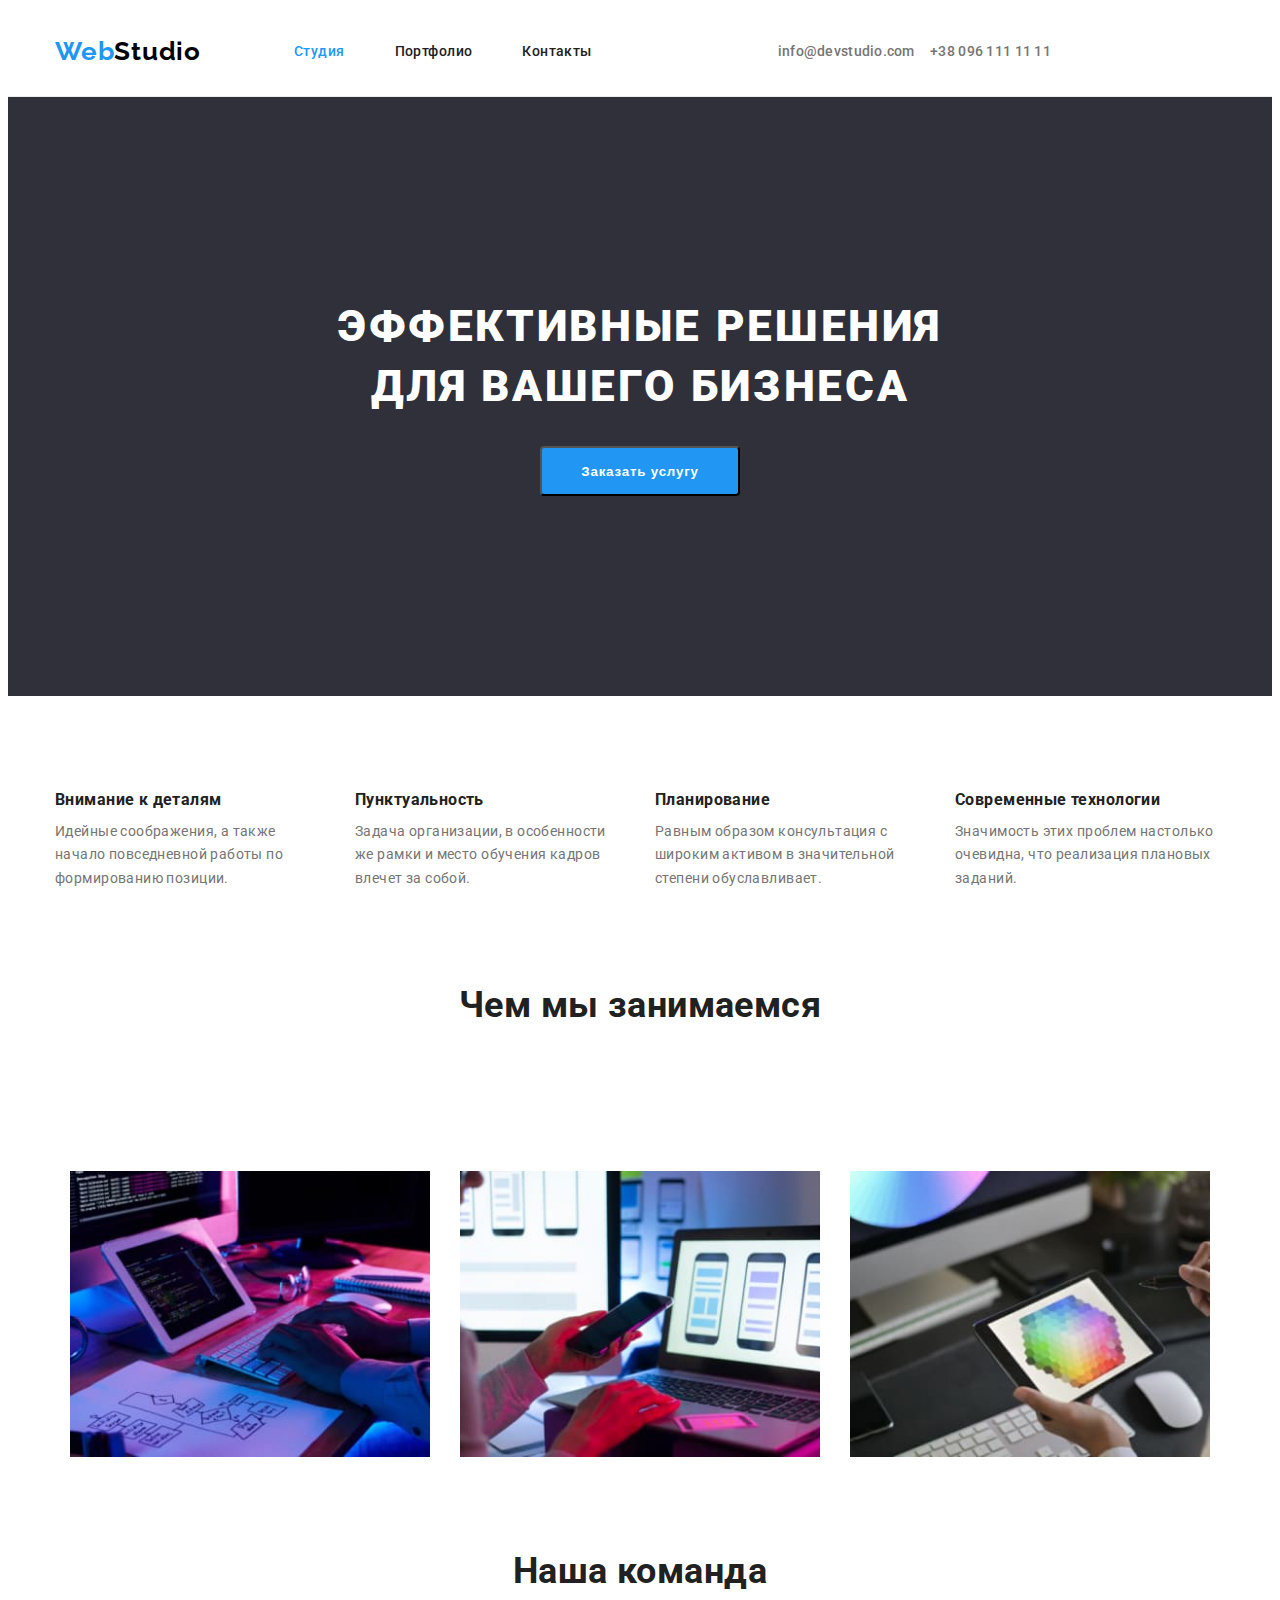
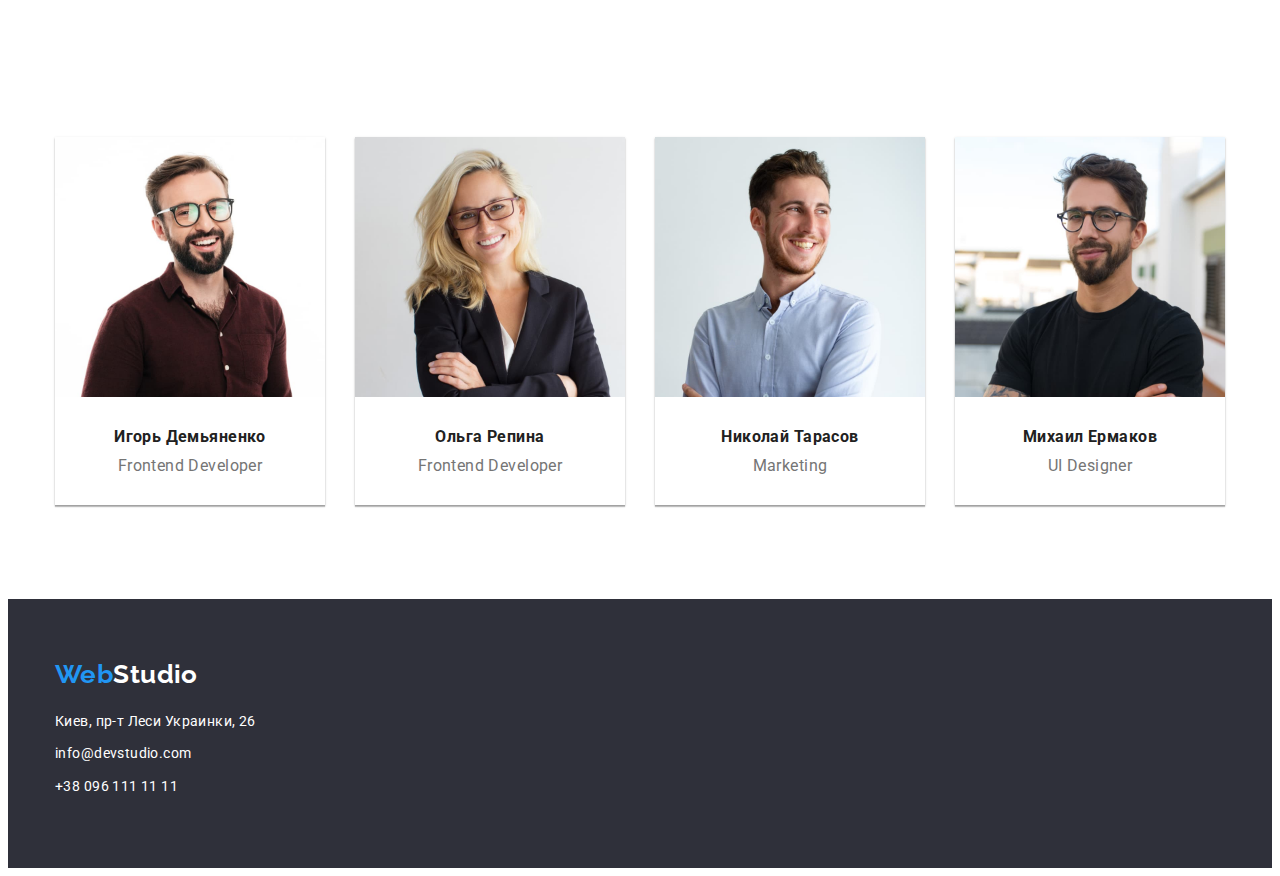
==== index.html @ 286e30ae "головну сторінку оформив" ====
<!DOCTYPE html>
<html lang="ru">
  <head>
    <meta charset="UTF-8" />
    <meta http-equiv="X-UA-Compatible" content="IE=edge" />
    <meta name="viewport" content="width=device-width, initial-scale=1.0" />
    <title>webstudio</title>

    <!--google fonts-->

    <link rel="preconnect" href="https://fonts.googleapis.com" />
    <link rel="preconnect" href="https://fonts.gstatic.com" crossorigin />
    <link
      href="https://fonts.googleapis.com/css2?family=Raleway:wght@700&family=Roboto:wght@400;500;700;900&display=swap"
      rel="stylesheet"
    />

    <!-- normalize -->

    <link
      rel="stylesheet"
      href="https://cdnjs.cloudflare.com/ajax/libs/modern-normalize/1.0.0/modern-normalize.min.css"
      integrity="sha512-ISS7cAi1PEhQ8jnbJpJZMd29NlhNj4AWYyLOSp2CE/CsHxTCu+r+t0D2yoJudVrd0/8fTVPUVDzY5Tvli75u/g=="
      crossorigin="anonymous"
    />

    <!--CSS-->

    <link rel="stylesheet" href="./css/styles.css" />
  </head>
  <body>
    <!-- header -->

    <header class="page-header">
      <nav class="container main-nav">
        <a href="#" class="logo-img" lang="en"
          ><span class="logo-web" lang="en">Web</span>Studio</a
        >

        <ul class="site-nav">
          <li class="site-nav-item">
            <a class="site-nav-link current" href="./index.html">Студия</a>
          </li>
          <li class="site-nav-item">
            <a class="site-nav-link" href="./portfolio.html">Портфолио</a>
          </li>
          <li class="site-nav-item">
            <a class="site-nav-link" href="">Контакты</a>
          </li>
        </ul>

        <ul class="auth-nav">
          <li class="auth-nav-item">
            <a class="auth-nav-link" href="mailto:info@devstudio.com"
              >info@devstudio.com</a
            >
          </li>
          <li class="auth-nav-item">
            <a class="auth-nav-link" href="tel:+380961111111"
              >+38 096 111 11 11</a
            >
          </li>
        </ul>
      </nav>
    </header>

    <main>
      <!--hero-->

      <section class="hero">
        <h1 class="hero-title">ЭФФЕКТИВНЫЕ РЕШЕНИЯ<br />ДЛЯ ВАШЕГО БИЗНЕСА</h1>
        <button type="button" class="hero-btn">Заказать услугу</button>
      </section>

      <!--section1-->

      <section>
        <div class="container">
          <ul class="features">
            <li class="features-item">
              <h3 class="features-title">Внимание к деталям</h3>
              <p class="features-text">
                Идейные соображения, а также начало повседневной работы по
                формированию позиции.
              </p>
            </li>

            <li class="features-item">
              <h3 class="features-title">Пунктуальность</h3>
              <p class="features-text">
                Задача организации, в особенности же рамки и место обучения
                кадров влечет за собой.
              </p>
            </li>

            <li class="features-item">
              <h3 class="features-title">Планирование</h3>
              <p class="features-text">
                Равным образом консультация с широким активом в значительной
                степени обуславливает.
              </p>
            </li>

            <li class="features-item">
              <h3 class="features-title">Современные технологии</h3>
              <p class="features-text">
                Значимость этих проблем настолько очевидна, что реализация
                плановых заданий.
              </p>
            </li>
          </ul>
        </div>
      </section>

      <!--Section2-->

      <section>
        <div class="container">
          <h2 class="work-title">Чем мы занимаемся</h2>
          <ul class="works">
            <li class="works-item">
              <img src="./images/box1.jpg" alt="робочий стор" width="370" />
            </li>
            <li class="works-item">
              <img src="./images/box2.jpg" alt="тест телефона" width="370" />
            </li>
            <li class="works-item">
              <img src="./images/box3.jpg" alt="работа с цветами" width="370" />
            </li>
          </ul>
        </div>
      </section>

      <section>
        <div class="container">
          <h2 class="work-title">Наша команда</h2>
          <ul class="team">
            <article class="card">
              <li class="team-item">
                <img
                  src="./images/photo4.jpg"
                  alt="мужик в очках"
                  width="270"
                />
                <h3 class="team-title">Игорь Демьяненко</h3>
                <p class="team-text" lang="en">Frontend Developer</p>
              </li>
            </article>

            <article class="card">
              <li class="team-item">
                <img
                  src="./images/photo1.jpg"
                  alt="блондинка в очках"
                  width="270"
                />
                <h3 class="team-title">Ольга Репина</h3>
                <p class="team-text" lang="en">Frontend Developer</p>
              </li>
            </article>

            <article class="card">
              <li class="team-item">
                <img
                  src="./images/photo2.jpg"
                  alt="мужик без очков"
                  width="270"
                />
                <h3 class="team-title">Николай Тарасов</h3>
                <p class="team-text" lang="en">Marketing</p>
              </li>
            </article>

            <article class="card">
              <li class="team-item">
                <img
                  src="./images/photo3.jpg"
                  alt="брюнет в очках"
                  width="270"
                />
                <h3 class="team-title">Михаил Ермаков</h3>
                <p class="team-text" lang="en">UI Designer</p>
              </li>
            </article>
          </ul>
        </div>
      </section>
    </main>

    <!--Footer-->

     
    <footer class="footer">
      <div class="container">
      <a href="#" class="logo-studio" lang="en"
        >Web<span class="logo" lang="en">Studio</span></a
      >
      <address>
        <ul class="contacts">
          <li class="contact-item">Киев, пр-т Леси Украинки, 26</li>
          <li class="contact-item">
            <a class="contact-item link" href="mailto:info@devstudio.com"
              >info@devstudio.com</a
            >
          </li>
          <li class="contact-item">
            <a class="contact-item link" href="tel:+380961111111"
              >+38 096 111 11 11</a
            >
          </li>
        </ul>
      </address>
      </div>
    </footer>
    
  </body>
</html>
---- css/styles.css ----
html {
  box-sizing: border-box;
}

*,
*::before,
*::after {
  box-sizing: inherit;
}

h1,
h2,
h3,
h4,
h5,
h6,
ul,
li,
p {
  margin-top: 0;
  margin-bottom: 0;
}

img {
  display: block;
  max-width: 100%;
  height: auto;
}

/* root */

:root {
  --accent-color: #2196f3;
  --primary-text-color: #757575;
  --title-text-color: #212121;
  --logo-color: #000000;
  --main-font: "Roboto", sans-serif;
  --secondary-font: "Raleway", sans-serif;
  --card-shadow: 0px 1px 3px rgba(0, 0, 0, 0.12),
    0px 1px 1px rgba(0, 0, 0, 0.14), 0px 2px 1px rgba(0, 0, 0, 0.2);
}

/* body */

body {
  font-family: var(--main-font);
  color: var(--primary-text-color);
  background-color: #ffffff;
  font-size: 14px;
  line-height: 1.7;
  letter-spacing: 0.03em;
}

/* logo */

.page-header {
  border-bottom: 1px solid #ececec;
}

.logo-img {
  color: var(--logo-color);
  font-family: var(--secondary-font);
  font-weight: 700;
  font-size: 26px;
  line-height: 1.19;
  text-decoration: none;
  letter-spacing: 0.03em;
  cursor: pointer;
  margin-right: 93px;
}

.logo-web {
  color: var(--accent-color);
  font-family: var(--secondary-font);
  font-weight: 700;
  font-size: 26px;
  line-height: 1.19;
  letter-spacing: 0.03em;
  text-decoration: none;
}

/* main-nav */

.main-nav {
  display: flex;
  align-items: center;
}

.container {
  margin-left: auto;
  margin-right: auto;
  padding-left: 15px;
  padding-right: 15px;
  width: 1200px;
}

/* navbar */

.site-nav {
  padding-left: 0;
  display: flex;
  list-style: none;
}

.site-nav-item {
  margin-right: 50px;
}

.site-nav-item:last-child {
  margin-right: 0;
}

.site-nav-link {
  color: var(--title-text-color);
  font-weight: 500;
  line-height: 1.1;
  text-decoration: none;
  margin-top: 32px;
  margin-bottom: 32px;
  display: block;
}

.site-nav-link:hover,
.site-nav-link:focus {
  color: var(--accent-color);
}

.site-nav-link.current {
  color: var(--accent-color);
}

/* contact list */

.auth-nav-link {
  color: var(--primary-text-color);
  font-weight: 500;
  line-height: 1.1;
  letter-spacing: 0.02em;
  text-decoration: none;
}

.auth-nav {
  padding-left: 0;
  margin: auto;
  margin-top: 32px;
  margin-bottom: 32px;
  list-style: none;
}

.auth-nav-item {
  display: inline-block;
  margin-left: 12px;
}

.auth-nav-link:hover,
.auth-nav-link:focus {
  color: var(--accent-color);
}

/* hero */

.hero {
  background-color: #2f303a;
  text-align: center;
  margin-bottom: 94px;
  padding-top: 200px;
  padding-bottom: 200px;
}

.hero-title {
  color: #ffffff;
  font-weight: 900;
  font-size: 44px;
  line-height: 1.36;
  letter-spacing: 0.06em;
  margin-bottom: 30px;
}

/* herob-btn */

.hero-btn {
  color: #ffffff;
  background-color: var(--accent-color);
  font-weight: 700;
  width: 200px;
  height: 50px;
  line-height: 1.88;
  letter-spacing: 0.06em;
  border-radius: 4px;
  cursor: pointer;
}

.hero-btn:hover,
.hero-btn:focus {
  background-color: #188ce8;
}

/* section1 */

.visually-hidden {
  position: absolute;
  clip: rect(0 0 0 0);
  width: 1px;
  height: 1px;
  margin: -1px;
}

.features {
  display: flex;
  margin-left: -15px;
  margin-right: -15px;
  margin-bottom: 94px;
  padding-left: 0;
}

.features > .features-item {
  margin-left: 15px;
  margin-right: 15px;
  flex-basis: calc(100% / 4 - 30px);
}

.features-item {
  list-style: none;
}

.features-title {
  color: var(--title-text-color);
  font-size: 16px;
  line-height: 1.2;
  cursor: pointer;
  margin-bottom: 10px;
}

/* section2 */

.work-title {
  color: var(--title-text-color);
  font-size: 36px;
  font-weight: 700;
  line-height: 1.16;
  text-align: center;
  margin-bottom: 94px;
}

.works {
  display: flex;
  padding-left: 0;
}

.works-item {
  list-style: none;
  margin: 50px 15px 94px 15px;
}

.team {
  display: flex;
  margin-left: -15px;
  margin-right: -15px;
  padding-left: 0;
  margin-bottom: 94px;
}

.team-item {
  list-style: none;
}

.card {
  margin: 50px 15px 0 15px;
  box-shadow: var(--card-shadow);
}

.team-title {
  color: var(--title-text-color);
  font-size: 16px;
  line-height: 1.19;
  margin-top: 30px;
  text-align: center;
}

.team-text {
  color: var(--primary-text-color);
  font-size: 16px;
  line-height: 1.19;
  margin-top: 10px;
  text-align: center;
  padding-bottom: 30px;
}

/* footer */

.footer {
  padding-top: 60px;
  padding-bottom: 60px;
  background-color: #2f303a;
}

.logo {
  font-family: var(--secondary-font);
  color: #ffffff;
  font-weight: 700;
  font-size: 26px;
  line-height: 1.19;
  text-decoration: none;
  cursor: pointer;
  display: inline-block;
  margin-bottom: 20px;
}

.logo-studio {
  font-family: var(--secondary-font);
  color: var(--accent-color);
  font-weight: 700;
  font-size: 26px;
  line-height: 1.19;
  text-decoration: none;
  cursor: pointer;
}

.contacts {
  padding: 0;
}

.contact-item {
  color: #ffffff;
  font-style: normal;
  list-style: none;
  margin-bottom: 9px;
}

.contact-item-link {
  color: rgba(255, 255, 255, 0.6);
  font-style: normal;
  text-decoration: none;
  list-style: none;
  margin-bottom: 9px;
}

.contact-item .link:hover,
.contact-item .link:focus {
  color: var(--accent-color);
}

/* Portfolio */

/* buttons */

.filter-item {
  list-style-type: none;
}

.filter-button {
  color: var(--title-text-color);
  background-color: #f5f4fa;
  font-family: var(--main-font);
  font-weight: 500;
  font-size: 16px;
  line-height: 1.6;
  border-radius: 4px;
  border: none;
}

.filter-button:hover,
.filter-button:focus {
  color: #ffffff;
  background-color: var(--accent-color);
}

/* section */

.gallery-item {
  list-style: none;
}

.gallery-title {
  color: var(--title-text-color);
  font-style: normal;
  font-weight: 700;
  font-size: 18px;
  line-height: 2;
  letter-spacing: 0.06em;
}

.gallery-text {
  color: var(--primary-text-color);
  font-size: 16px;
  line-height: 1.8;
}

a {
  text-decoration: none;
}
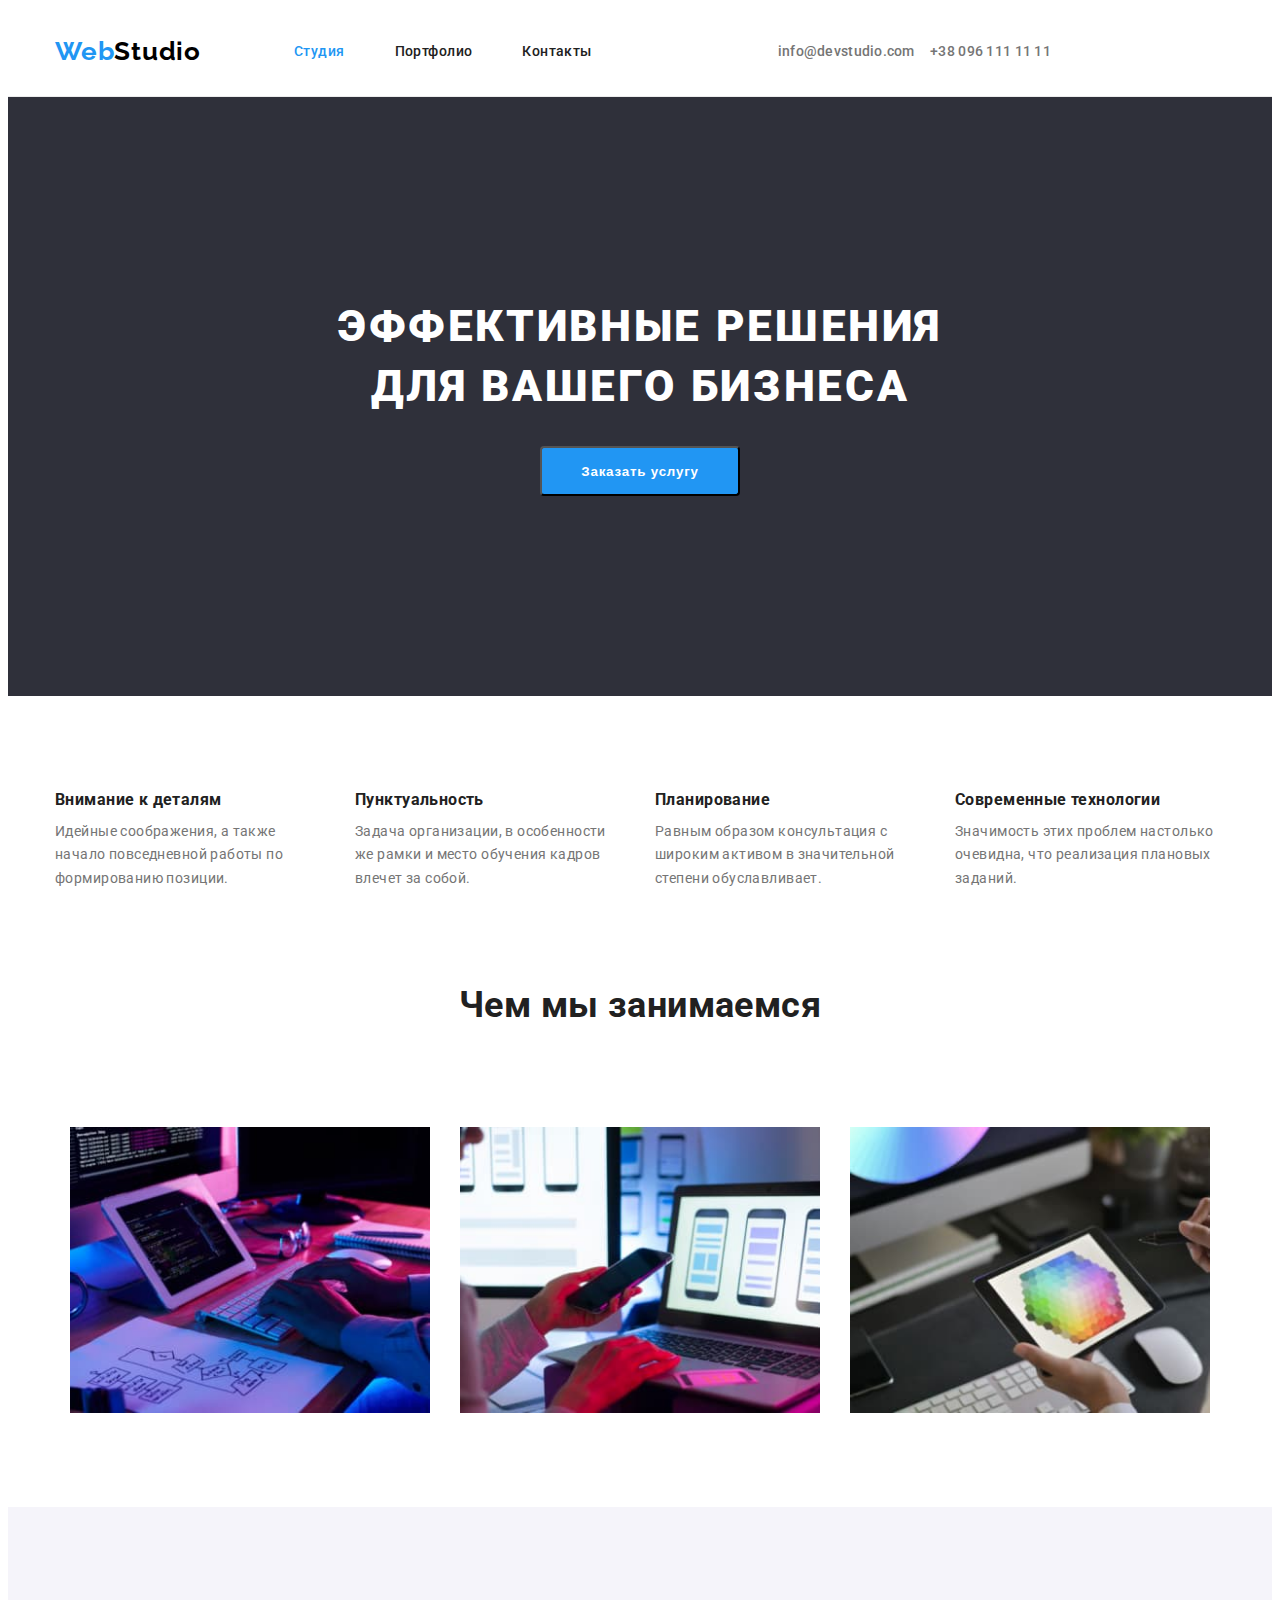
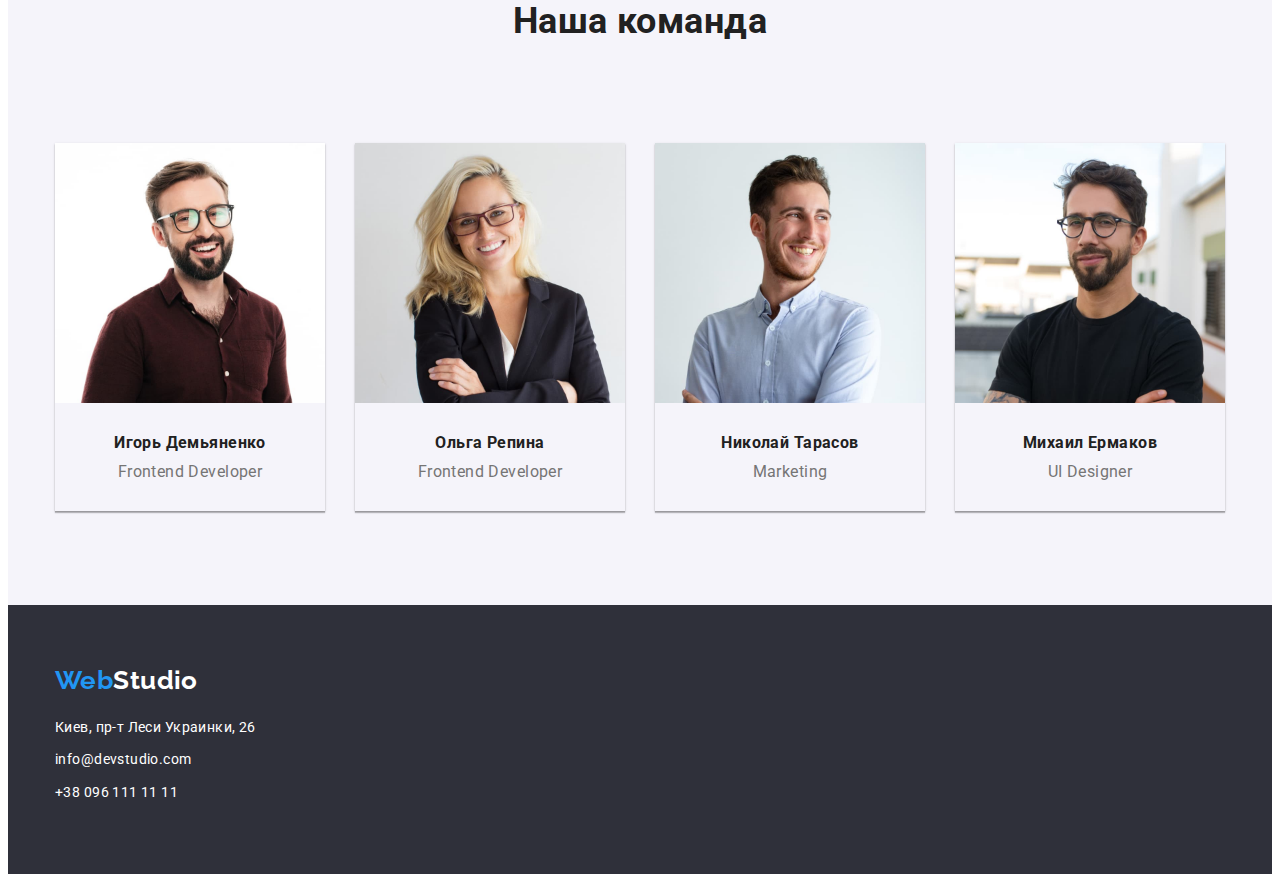
==== commit b3172aef: "вніс поправки" ====
--- a/index.html
+++ b/index.html
@@ -33,9 +33,7 @@
 
     <header class="page-header">
       <nav class="container main-nav">
-        <a href="#" class="logo-img" lang="en"
-          ><span class="logo-web" lang="en">Web</span>Studio</a
-        >
+        <a href="#" class="logo-img" lang="en"><span class="logo-web" lang="en">Web</span>Studio</a>
 
         <ul class="site-nav">
           <li class="site-nav-item">
@@ -51,14 +49,10 @@
 
         <ul class="auth-nav">
           <li class="auth-nav-item">
-            <a class="auth-nav-link" href="mailto:info@devstudio.com"
-              >info@devstudio.com</a
-            >
+            <a class="auth-nav-link" href="mailto:info@devstudio.com">info@devstudio.com</a>
           </li>
           <li class="auth-nav-item">
-            <a class="auth-nav-link" href="tel:+380961111111"
-              >+38 096 111 11 11</a
-            >
+            <a class="auth-nav-link" href="tel:+380961111111">+38 096 111 11 11</a>
           </li>
         </ul>
       </nav>
@@ -80,32 +74,28 @@
             <li class="features-item">
               <h3 class="features-title">Внимание к деталям</h3>
               <p class="features-text">
-                Идейные соображения, а также начало повседневной работы по
-                формированию позиции.
+                Идейные соображения, а также начало повседневной работы по формированию позиции.
               </p>
             </li>
 
             <li class="features-item">
               <h3 class="features-title">Пунктуальность</h3>
               <p class="features-text">
-                Задача организации, в особенности же рамки и место обучения
-                кадров влечет за собой.
+                Задача организации, в особенности же рамки и место обучения кадров влечет за собой.
               </p>
             </li>
 
             <li class="features-item">
               <h3 class="features-title">Планирование</h3>
               <p class="features-text">
-                Равным образом консультация с широким активом в значительной
-                степени обуславливает.
+                Равным образом консультация с широким активом в значительной степени обуславливает.
               </p>
             </li>
 
             <li class="features-item">
               <h3 class="features-title">Современные технологии</h3>
               <p class="features-text">
-                Значимость этих проблем настолько очевидна, что реализация
-                плановых заданий.
+                Значимость этих проблем настолько очевидна, что реализация плановых заданий.
               </p>
             </li>
           </ul>
@@ -131,17 +121,13 @@
         </div>
       </section>
 
-      <section>
+      <section class="section">
         <div class="container">
           <h2 class="work-title">Наша команда</h2>
           <ul class="team">
             <article class="card">
               <li class="team-item">
-                <img
-                  src="./images/photo4.jpg"
-                  alt="мужик в очках"
-                  width="270"
-                />
+                <img src="./images/photo4.jpg" alt="мужик в очках" width="270" />
                 <h3 class="team-title">Игорь Демьяненко</h3>
                 <p class="team-text" lang="en">Frontend Developer</p>
               </li>
@@ -149,11 +135,7 @@
 
             <article class="card">
               <li class="team-item">
-                <img
-                  src="./images/photo1.jpg"
-                  alt="блондинка в очках"
-                  width="270"
-                />
+                <img src="./images/photo1.jpg" alt="блондинка в очках" width="270" />
                 <h3 class="team-title">Ольга Репина</h3>
                 <p class="team-text" lang="en">Frontend Developer</p>
               </li>
@@ -161,11 +143,7 @@
 
             <article class="card">
               <li class="team-item">
-                <img
-                  src="./images/photo2.jpg"
-                  alt="мужик без очков"
-                  width="270"
-                />
+                <img src="./images/photo2.jpg" alt="мужик без очков" width="270" />
                 <h3 class="team-title">Николай Тарасов</h3>
                 <p class="team-text" lang="en">Marketing</p>
               </li>
@@ -173,11 +151,7 @@
 
             <article class="card">
               <li class="team-item">
-                <img
-                  src="./images/photo3.jpg"
-                  alt="брюнет в очках"
-                  width="270"
-                />
+                <img src="./images/photo3.jpg" alt="брюнет в очках" width="270" />
                 <h3 class="team-title">Михаил Ермаков</h3>
                 <p class="team-text" lang="en">UI Designer</p>
               </li>
@@ -189,29 +163,21 @@
 
     <!--Footer-->
 
-     
     <footer class="footer">
       <div class="container">
-      <a href="#" class="logo-studio" lang="en"
-        >Web<span class="logo" lang="en">Studio</span></a
-      >
-      <address>
-        <ul class="contacts">
-          <li class="contact-item">Киев, пр-т Леси Украинки, 26</li>
-          <li class="contact-item">
-            <a class="contact-item link" href="mailto:info@devstudio.com"
-              >info@devstudio.com</a
-            >
-          </li>
-          <li class="contact-item">
-            <a class="contact-item link" href="tel:+380961111111"
-              >+38 096 111 11 11</a
-            >
-          </li>
-        </ul>
-      </address>
+        <a href="#" class="logo-studio" lang="en">Web<span class="logo" lang="en">Studio</span></a>
+        <address>
+          <ul class="contacts">
+            <li class="contact-item">Киев, пр-т Леси Украинки, 26</li>
+            <li class="contact-item">
+              <a class="contact-item link" href="mailto:info@devstudio.com">info@devstudio.com</a>
+            </li>
+            <li class="contact-item">
+              <a class="contact-item link" href="tel:+380961111111">+38 096 111 11 11</a>
+            </li>
+          </ul>
+        </address>
       </div>
     </footer>
-    
   </body>
 </html>
--- a/css/styles.css
+++ b/css/styles.css
@@ -32,12 +32,13 @@
 :root {
   --accent-color: #2196f3;
   --primary-text-color: #757575;
+  --bg-color: #f5f4fa;
   --title-text-color: #212121;
   --logo-color: #000000;
-  --main-font: "Roboto", sans-serif;
-  --secondary-font: "Raleway", sans-serif;
-  --card-shadow: 0px 1px 3px rgba(0, 0, 0, 0.12),
-    0px 1px 1px rgba(0, 0, 0, 0.14), 0px 2px 1px rgba(0, 0, 0, 0.2);
+  --main-font: 'Roboto', sans-serif;
+  --secondary-font: 'Raleway', sans-serif;
+  --card-shadow: 0px 1px 3px rgba(0, 0, 0, 0.12), 0px 1px 1px rgba(0, 0, 0, 0.14),
+    0px 2px 1px rgba(0, 0, 0, 0.2);
 }
 
 /* body */
@@ -46,6 +47,7 @@
   font-family: var(--main-font);
   color: var(--primary-text-color);
   background-color: #ffffff;
+  background-size: 100%;
   font-size: 14px;
   line-height: 1.7;
   letter-spacing: 0.03em;
@@ -92,6 +94,7 @@
   padding-left: 15px;
   padding-right: 15px;
   width: 1200px;
+  background-size: 100%;
 }
 
 /* navbar */
@@ -209,7 +212,6 @@
   display: flex;
   margin-left: -15px;
   margin-right: -15px;
-  margin-bottom: 94px;
   padding-left: 0;
 }
 
@@ -233,13 +235,19 @@
 
 /* section2 */
 
+.section:nth-child(2n) {
+  background-color: var(--bg-color);
+}
+
 .work-title {
   color: var(--title-text-color);
+
   font-size: 36px;
   font-weight: 700;
   line-height: 1.16;
   text-align: center;
-  margin-bottom: 94px;
+  margin-bottom: 50px;
+  padding-top: 94px;
 }
 
 .works {
@@ -257,7 +265,6 @@
   margin-left: -15px;
   margin-right: -15px;
   padding-left: 0;
-  margin-bottom: 94px;
 }
 
 .team-item {
@@ -265,7 +272,7 @@
 }
 
 .card {
-  margin: 50px 15px 0 15px;
+  margin: 50px 15px 94px 15px;
   box-shadow: var(--card-shadow);
 }
 
@@ -342,9 +349,16 @@
 
 /* Portfolio */
 
-/* buttons */
+/* filter */
+
+.filter {
+  text-align: center;
+  padding-left: 0;
+}
 
 .filter-item {
+  display: flex;
+  display: inline-block;
   list-style-type: none;
 }
 
@@ -357,6 +371,7 @@
   line-height: 1.6;
   border-radius: 4px;
   border: none;
+  padding: 6px 22px 6px 22px;
 }
 
 .filter-button:hover,
@@ -365,10 +380,31 @@
   background-color: var(--accent-color);
 }
 
-/* section */
+/* galery */
+
+.card-set {
+}
+
+.gallery {
+  padding: 0;
+  margin: 0;
+  margin-top: -30px;
+  margin-left: -30px;
+  list-style: none;
+  display: flex;
+  flex-wrap: wrap;
+  outline: 2px solid turquoise;
+}
 
 .gallery-item {
   list-style: none;
+  outline: 2px solid turquoise;
+}
+
+.gallery > .gallery-item {
+  flex-basis: calc(100% / 3 -30px);
+  margin-top: 30px;
+  margin-left: 30px;
 }
 
 .gallery-title {
@@ -378,6 +414,7 @@
   font-size: 18px;
   line-height: 2;
   letter-spacing: 0.06em;
+  outline: 2px solid turquoise;
 }
 
 .gallery-text {
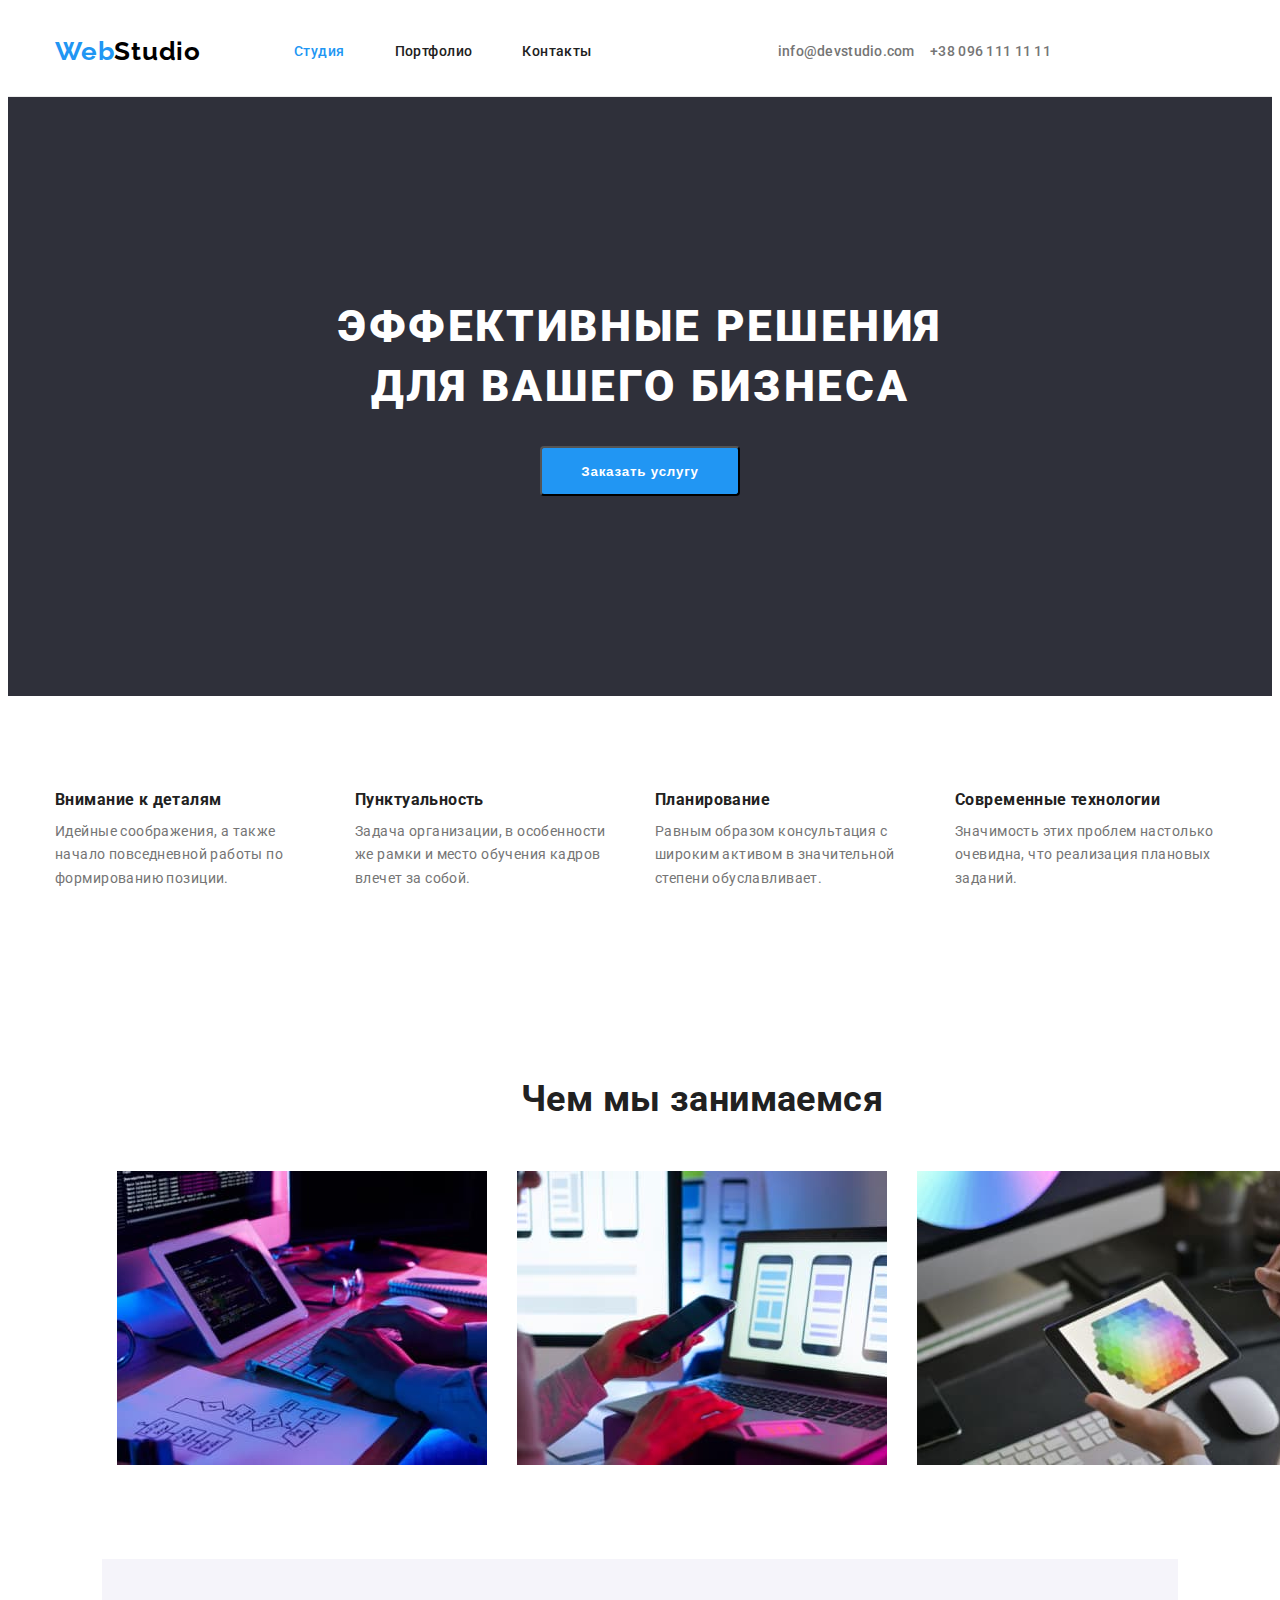
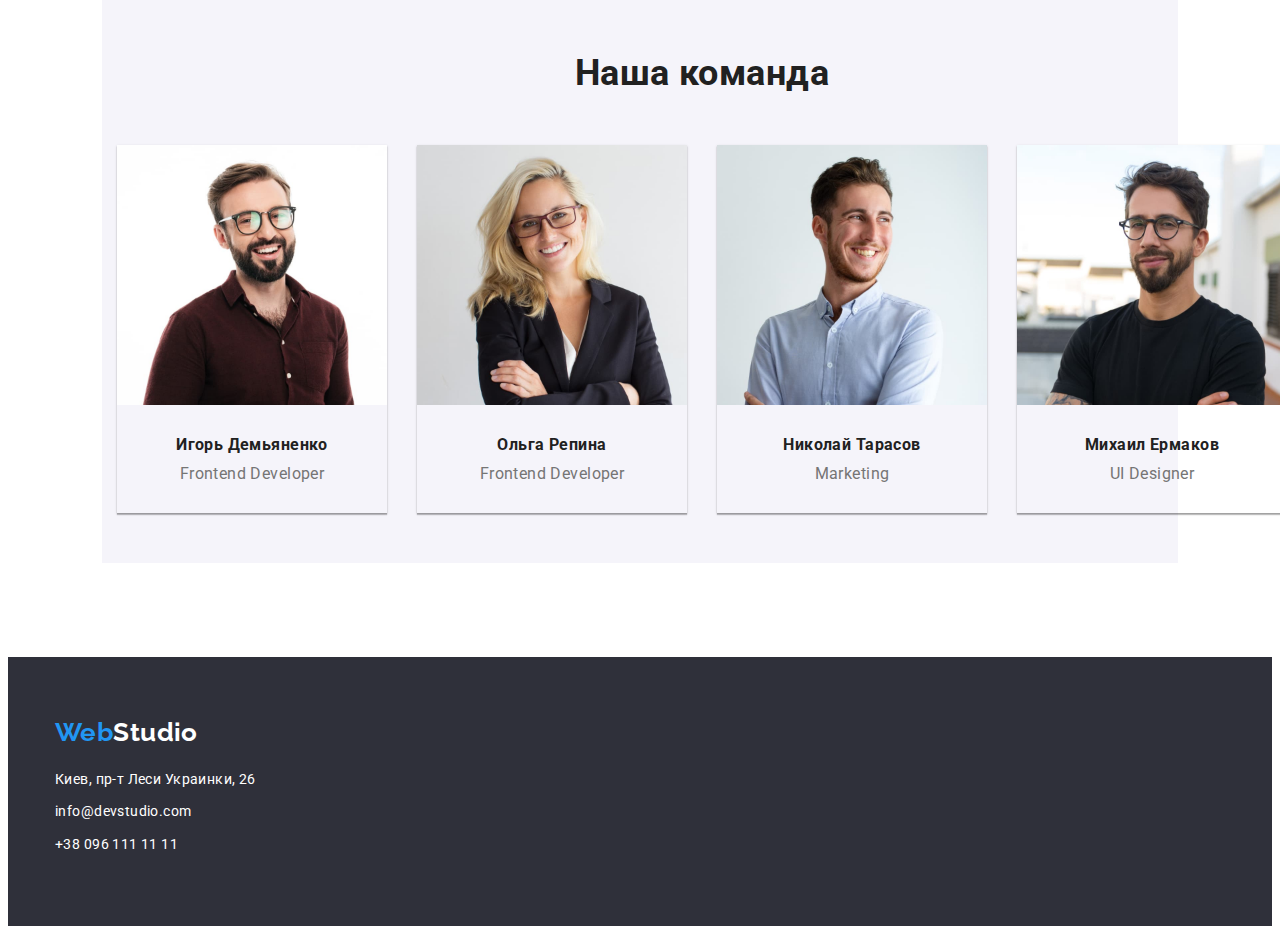
==== commit 3106a4c9: "поправив студія" ====
--- a/index.html
+++ b/index.html
@@ -104,7 +104,7 @@
 
       <!--Section2-->
 
-      <section>
+      <section class="section">
         <div class="container">
           <h2 class="work-title">Чем мы занимаемся</h2>
           <ul class="works">
--- a/css/styles.css
+++ b/css/styles.css
@@ -47,7 +47,6 @@
   font-family: var(--main-font);
   color: var(--primary-text-color);
   background-color: #ffffff;
-  background-size: 100%;
   font-size: 14px;
   line-height: 1.7;
   letter-spacing: 0.03em;
@@ -94,7 +93,6 @@
   padding-left: 15px;
   padding-right: 15px;
   width: 1200px;
-  background-size: 100%;
 }
 
 /* navbar */
@@ -164,6 +162,7 @@
 
 .hero {
   background-color: #2f303a;
+
   text-align: center;
   margin-bottom: 94px;
   padding-top: 200px;
@@ -236,7 +235,12 @@
 /* section2 */
 
 .section:nth-child(2n) {
-  background-color: var(--bg-color);
+  padding-bottom: 50px;
+  background: var(--bg-color);
+}
+
+.section {
+  margin: 94px;
 }
 
 .work-title {
@@ -246,18 +250,18 @@
   font-weight: 700;
   line-height: 1.16;
   text-align: center;
-  margin-bottom: 50px;
   padding-top: 94px;
+  padding-bottom: 50px;
 }
 
 .works {
   display: flex;
   padding-left: 0;
+  justify-content: space-between;
 }
 
 .works-item {
   list-style: none;
-  margin: 50px 15px 94px 15px;
 }
 
 .team {
@@ -272,7 +276,8 @@
 }
 
 .card {
-  margin: 50px 15px 94px 15px;
+  margin-right: 15px;
+  margin-left: 15px;
   box-shadow: var(--card-shadow);
 }
 
@@ -382,9 +387,6 @@
 
 /* galery */
 
-.card-set {
-}
-
 .gallery {
   padding: 0;
   margin: 0;
@@ -393,6 +395,7 @@
   list-style: none;
   display: flex;
   flex-wrap: wrap;
+  justify-content: space-between;
   outline: 2px solid turquoise;
 }
 
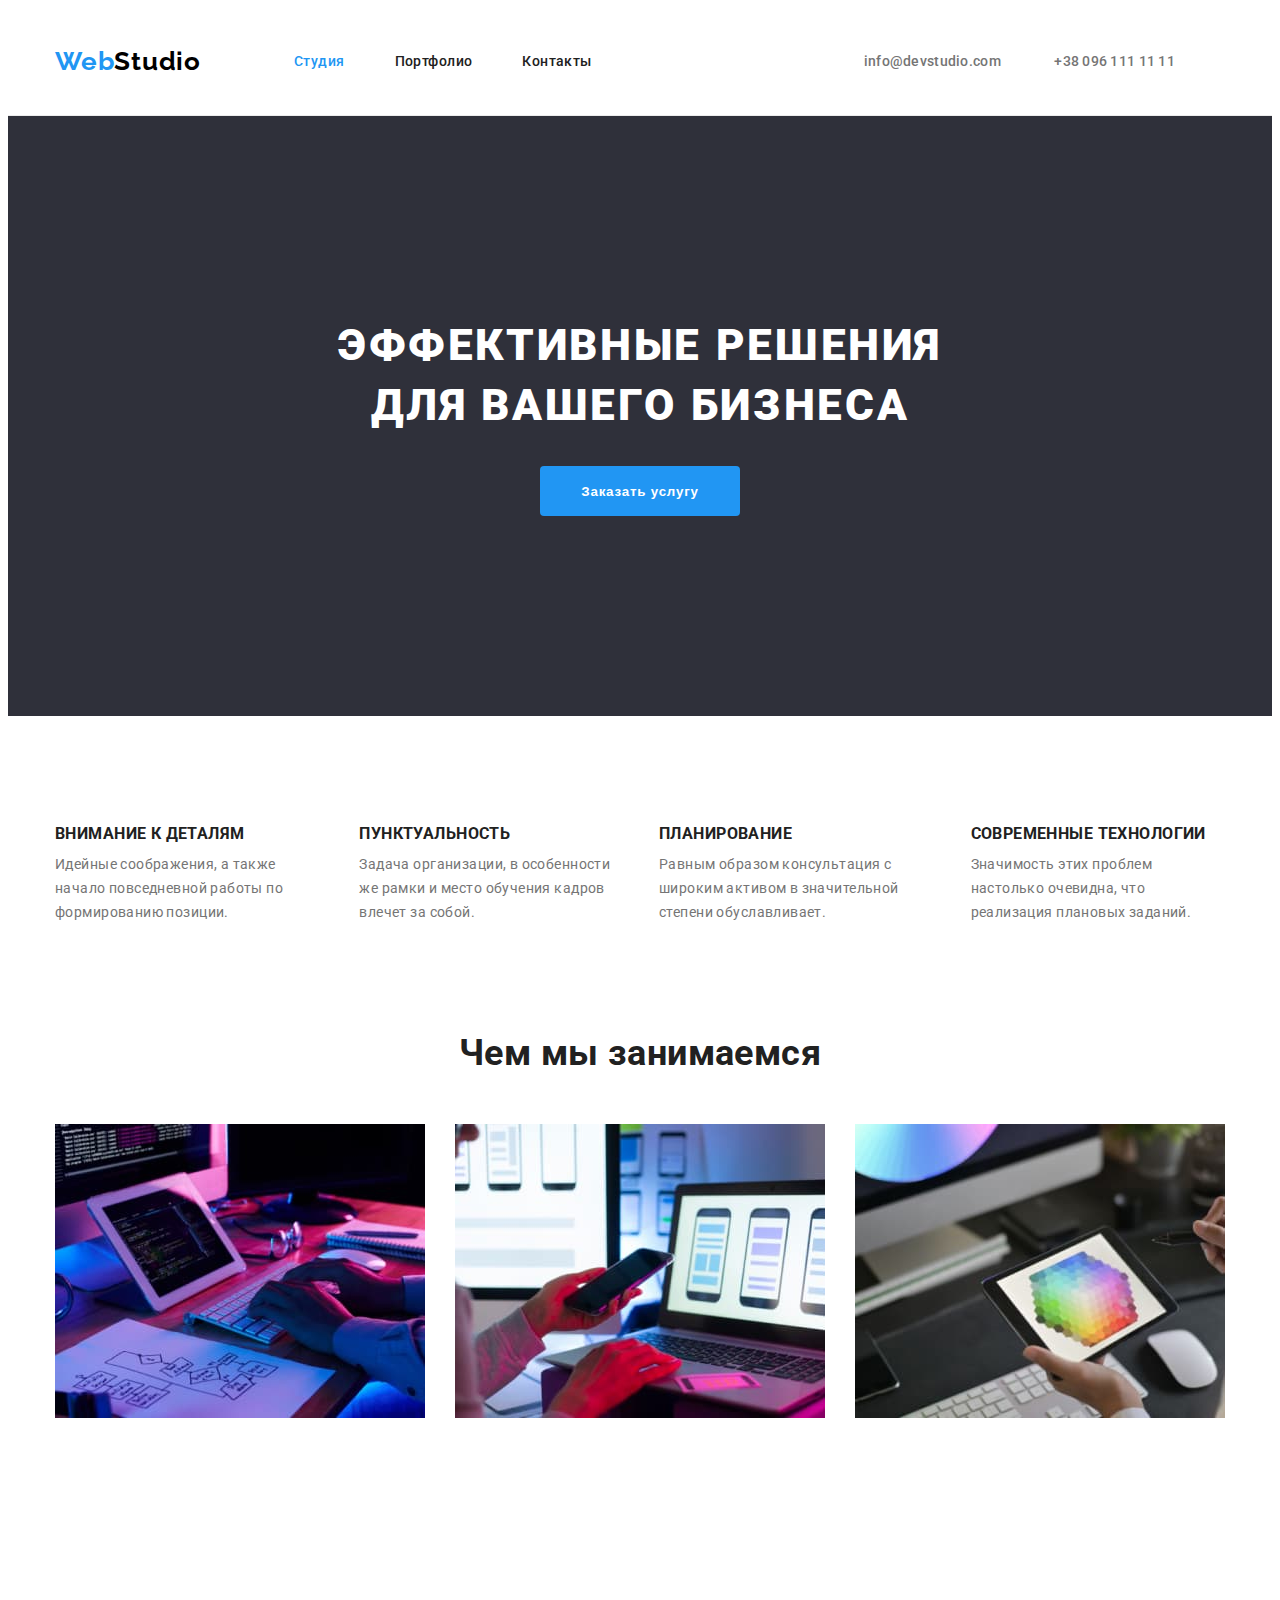
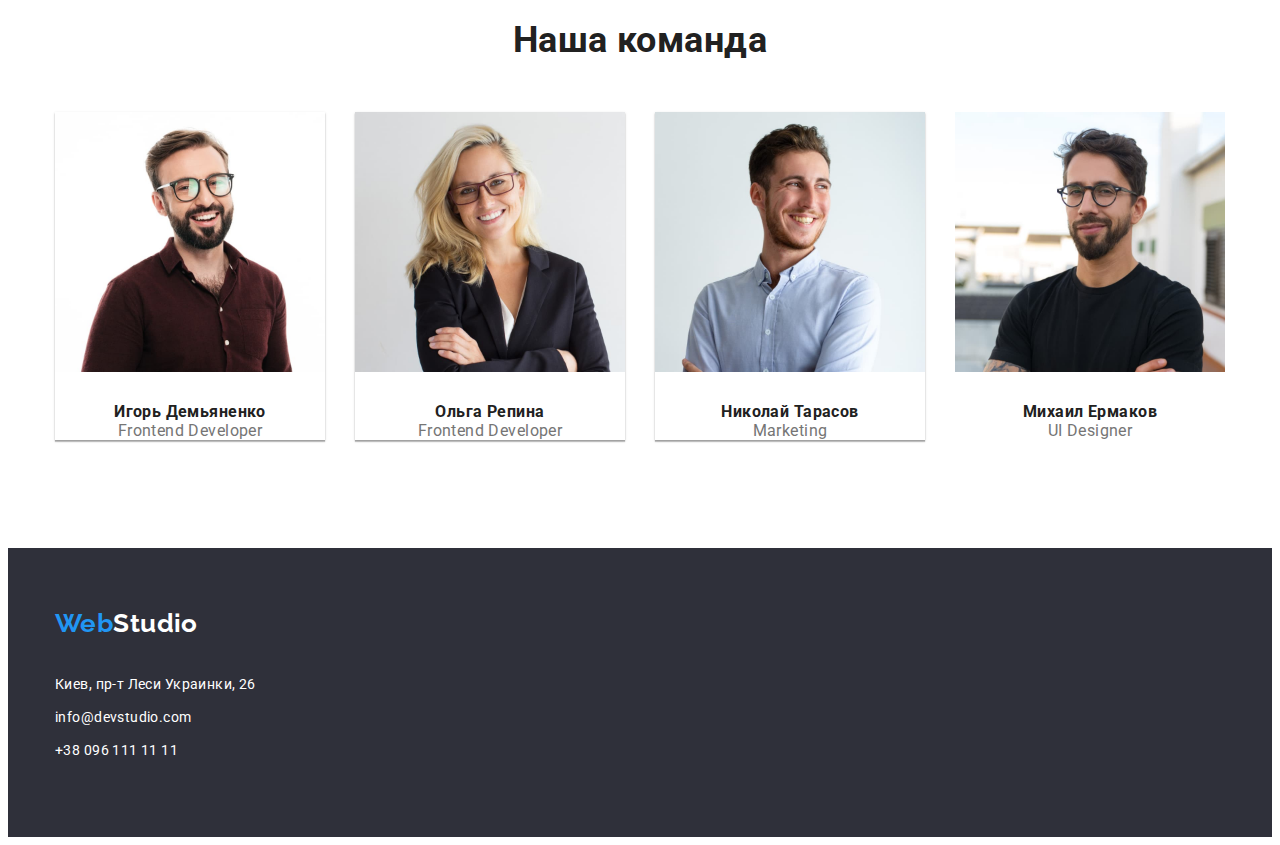
==== commit 2564f825: "виправляю помилки" ====
--- a/index.html
+++ b/index.html
@@ -32,21 +32,24 @@
     <!-- header -->
 
     <header class="page-header">
-      <nav class="container main-nav">
-        <a href="#" class="logo-img" lang="en"><span class="logo-web" lang="en">Web</span>Studio</a>
+      <div class="container header-container">
+        <nav class="main-nav">
+          <a href="#" class="logo-img" lang="en"
+            ><span class="logo-web" lang="en">Web</span>Studio</a
+          >
 
-        <ul class="site-nav">
-          <li class="site-nav-item">
-            <a class="site-nav-link current" href="./index.html">Студия</a>
-          </li>
-          <li class="site-nav-item">
-            <a class="site-nav-link" href="./portfolio.html">Портфолио</a>
-          </li>
-          <li class="site-nav-item">
-            <a class="site-nav-link" href="">Контакты</a>
-          </li>
-        </ul>
-
+          <ul class="site-nav">
+            <li class="site-nav-item">
+              <a class="site-nav-link current" href="./index.html">Студия</a>
+            </li>
+            <li class="site-nav-item">
+              <a class="site-nav-link" href="./portfolio.html">Портфолио</a>
+            </li>
+            <li class="site-nav-item">
+              <a class="site-nav-link" href="">Контакты</a>
+            </li>
+          </ul>
+        </nav>
         <ul class="auth-nav">
           <li class="auth-nav-item">
             <a class="auth-nav-link" href="mailto:info@devstudio.com">info@devstudio.com</a>
@@ -55,20 +58,22 @@
             <a class="auth-nav-link" href="tel:+380961111111">+38 096 111 11 11</a>
           </li>
         </ul>
-      </nav>
+      </div>
     </header>
 
     <main>
       <!--hero-->
 
       <section class="hero">
-        <h1 class="hero-title">ЭФФЕКТИВНЫЕ РЕШЕНИЯ<br />ДЛЯ ВАШЕГО БИЗНЕСА</h1>
-        <button type="button" class="hero-btn">Заказать услугу</button>
+        <div class="container">
+          <h1 class="hero-title">эффективные решения<br />для вашего бизнеса</h1>
+          <button type="button" class="hero-btn">Заказать услугу</button>
+        </div>
       </section>
 
       <!--section1-->
 
-      <section>
+      <section class="section">
         <div class="container">
           <ul class="features">
             <li class="features-item">
@@ -104,7 +109,7 @@
 
       <!--Section2-->
 
-      <section class="section">
+      <section class="section work-section">
         <div class="container">
           <h2 class="work-title">Чем мы занимаемся</h2>
           <ul class="works">
@@ -125,37 +130,29 @@
         <div class="container">
           <h2 class="work-title">Наша команда</h2>
           <ul class="team">
-            <article class="card">
-              <li class="team-item">
-                <img src="./images/photo4.jpg" alt="мужик в очках" width="270" />
-                <h3 class="team-title">Игорь Демьяненко</h3>
-                <p class="team-text" lang="en">Frontend Developer</p>
-              </li>
-            </article>
+            <li class="team-item">
+              <img src="./images/photo4.jpg" alt="мужик в очках" width="270" />
+              <h3 class="team-title">Игорь Демьяненко</h3>
+              <p class="team-text" lang="en">Frontend Developer</p>
+            </li>
 
-            <article class="card">
-              <li class="team-item">
-                <img src="./images/photo1.jpg" alt="блондинка в очках" width="270" />
-                <h3 class="team-title">Ольга Репина</h3>
-                <p class="team-text" lang="en">Frontend Developer</p>
-              </li>
-            </article>
+            <li class="team-item">
+              <img src="./images/photo1.jpg" alt="блондинка в очках" width="270" />
+              <h3 class="team-title">Ольга Репина</h3>
+              <p class="team-text" lang="en">Frontend Developer</p>
+            </li>
 
-            <article class="card">
-              <li class="team-item">
-                <img src="./images/photo2.jpg" alt="мужик без очков" width="270" />
-                <h3 class="team-title">Николай Тарасов</h3>
-                <p class="team-text" lang="en">Marketing</p>
-              </li>
-            </article>
+            <li class="team-item">
+              <img src="./images/photo2.jpg" alt="мужик без очков" width="270" />
+              <h3 class="team-title">Николай Тарасов</h3>
+              <p class="team-text" lang="en">Marketing</p>
+            </li>
 
-            <article class="card">
-              <li class="team-item">
-                <img src="./images/photo3.jpg" alt="брюнет в очках" width="270" />
-                <h3 class="team-title">Михаил Ермаков</h3>
-                <p class="team-text" lang="en">UI Designer</p>
-              </li>
-            </article>
+            <li class="team-item">
+              <img src="./images/photo3.jpg" alt="брюнет в очках" width="270" />
+              <h3 class="team-title">Михаил Ермаков</h3>
+              <p class="team-text" lang="en">UI Designer</p>
+            </li>
           </ul>
         </div>
       </section>
--- a/css/styles.css
+++ b/css/styles.css
@@ -14,11 +14,14 @@
 h4,
 h5,
 h6,
-ul,
-li,
 p {
-  margin-top: 0;
+  margin: 0;
   margin-bottom: 0;
+}
+
+ul {
+  padding: 0;
+  list-style: none;
 }
 
 img {
@@ -87,6 +90,11 @@
   align-items: center;
 }
 
+.header-container {
+  align-items: center;
+  display: flex;
+}
+
 .container {
   margin-left: auto;
   margin-right: auto;
@@ -116,8 +124,8 @@
   font-weight: 500;
   line-height: 1.1;
   text-decoration: none;
-  margin-top: 32px;
-  margin-bottom: 32px;
+  padding-top: 32px;
+  padding-bottom: 32px;
   display: block;
 }
 
@@ -141,16 +149,16 @@
 }
 
 .auth-nav {
-  padding-left: 0;
-  margin: auto;
-  margin-top: 32px;
-  margin-bottom: 32px;
+  margin-left: auto;
   list-style: none;
 }
 
 .auth-nav-item {
   display: inline-block;
-  margin-left: 12px;
+}
+
+.auth-nav-link:nth-last-child(1) {
+  margin-right: 50px;
 }
 
 .auth-nav-link:hover,
@@ -162,9 +170,7 @@
 
 .hero {
   background-color: #2f303a;
-
   text-align: center;
-  margin-bottom: 94px;
   padding-top: 200px;
   padding-bottom: 200px;
 }
@@ -176,6 +182,7 @@
   line-height: 1.36;
   letter-spacing: 0.06em;
   margin-bottom: 30px;
+  text-transform: uppercase;
 }
 
 /* herob-btn */
@@ -189,6 +196,7 @@
   line-height: 1.88;
   letter-spacing: 0.06em;
   border-radius: 4px;
+  border: transparent;
   cursor: pointer;
 }
 
@@ -209,15 +217,10 @@
 
 .features {
   display: flex;
-  margin-left: -15px;
-  margin-right: -15px;
-  padding-left: 0;
-}
-
-.features > .features-item {
-  margin-left: 15px;
-  margin-right: 15px;
-  flex-basis: calc(100% / 4 - 30px);
+}
+
+.features-item:not(:last-child) {
+  margin-right: 30px;
 }
 
 .features-item {
@@ -230,33 +233,31 @@
   line-height: 1.2;
   cursor: pointer;
   margin-bottom: 10px;
+  text-transform: uppercase;
 }
 
 /* section2 */
 
-.section:nth-child(2n) {
-  padding-bottom: 50px;
-  background: var(--bg-color);
-}
-
 .section {
-  margin: 94px;
+  padding-top: 94px;
+  padding-bottom: 94px;
+}
+
+.work-section {
+  padding-top: 0;
 }
 
 .work-title {
   color: var(--title-text-color);
-
   font-size: 36px;
   font-weight: 700;
   line-height: 1.16;
   text-align: center;
-  padding-top: 94px;
-  padding-bottom: 50px;
+  margin-bottom: 50px;
 }
 
 .works {
   display: flex;
-  padding-left: 0;
   justify-content: space-between;
 }
 
@@ -266,19 +267,12 @@
 
 .team {
   display: flex;
-  margin-left: -15px;
-  margin-right: -15px;
-  padding-left: 0;
-}
-
-.team-item {
-  list-style: none;
-}
-
-.card {
-  margin-right: 15px;
-  margin-left: 15px;
+}
+
+.team-item:not(:last-child) {
+  margin-right: 30px;
   box-shadow: var(--card-shadow);
+  list-style: none;
 }
 
 .team-title {
@@ -293,9 +287,7 @@
   color: var(--primary-text-color);
   font-size: 16px;
   line-height: 1.19;
-  margin-top: 10px;
   text-align: center;
-  padding-bottom: 30px;
 }
 
 /* footer */
@@ -359,10 +351,10 @@
 .filter {
   text-align: center;
   padding-left: 0;
+  margin-bottom: 50px;
 }
 
 .filter-item {
-  display: flex;
   display: inline-block;
   list-style-type: none;
 }
@@ -376,19 +368,24 @@
   line-height: 1.6;
   border-radius: 4px;
   border: none;
-  padding: 6px 22px 6px 22px;
+  margin: 0 4px;
+  padding: 6px 22px;
 }
 
 .filter-button:hover,
 .filter-button:focus {
   color: #ffffff;
   background-color: var(--accent-color);
+  box-shadow: 0px 3px 1px rgba(0, 0, 0, 0.1), 0px 1px 2px rgba(0, 0, 0, 0.08),
+    0px 2px 2px rgba(0, 0, 0, 0.12);
+  border-radius: 4px;
 }
 
 /* galery */
 
 .gallery {
   padding: 0;
+  padding-bottom: 94px;
   margin: 0;
   margin-top: -30px;
   margin-left: -30px;
@@ -396,18 +393,21 @@
   display: flex;
   flex-wrap: wrap;
   justify-content: space-between;
-  outline: 2px solid turquoise;
 }
 
 .gallery-item {
   list-style: none;
-  outline: 2px solid turquoise;
 }
 
 .gallery > .gallery-item {
-  flex-basis: calc(100% / 3 -30px);
   margin-top: 30px;
   margin-left: 30px;
+}
+
+.card-content {
+  background: #ffffff;
+  border: 1px solid #eeeeee;
+  padding: 20px 24px 20px 24px;
 }
 
 .gallery-title {
@@ -417,12 +417,12 @@
   font-size: 18px;
   line-height: 2;
   letter-spacing: 0.06em;
-  outline: 2px solid turquoise;
 }
 
 .gallery-text {
   color: var(--primary-text-color);
   font-size: 16px;
+  margin-top: 4px;
   line-height: 1.8;
 }
 
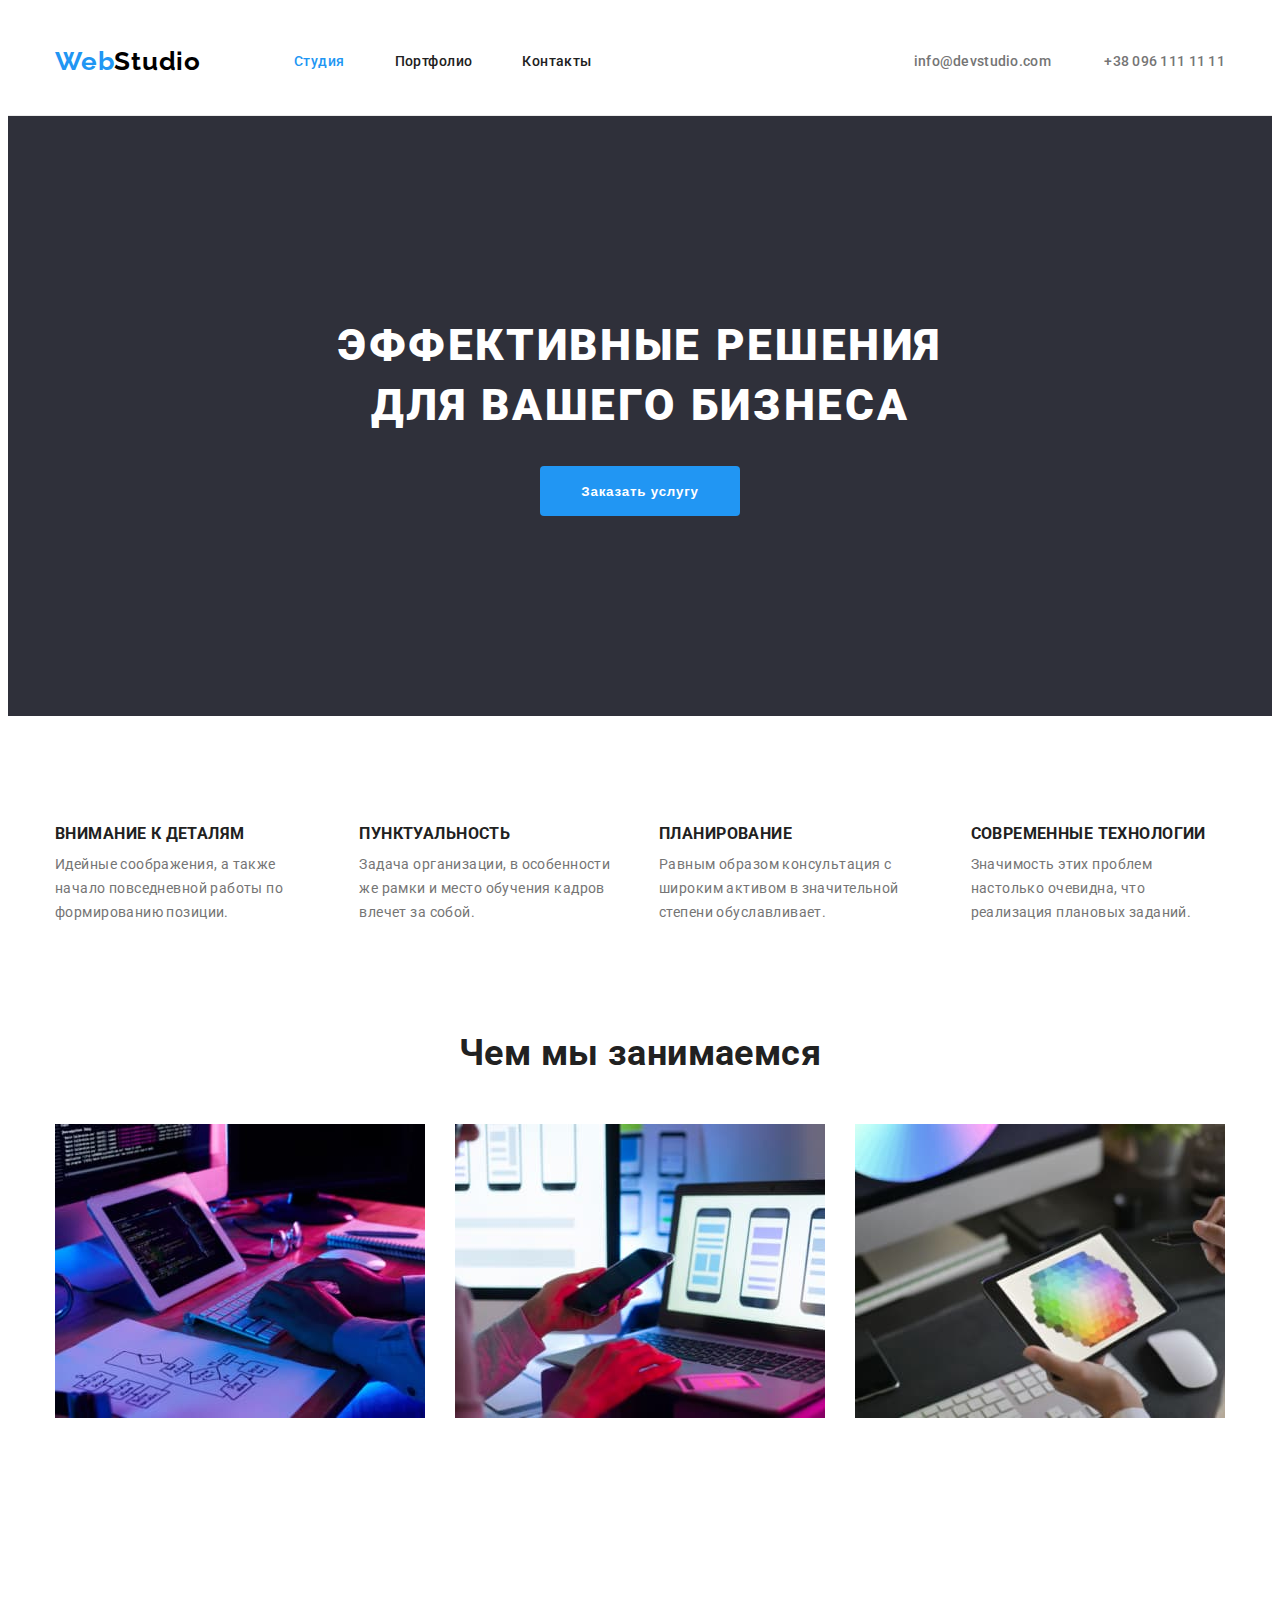
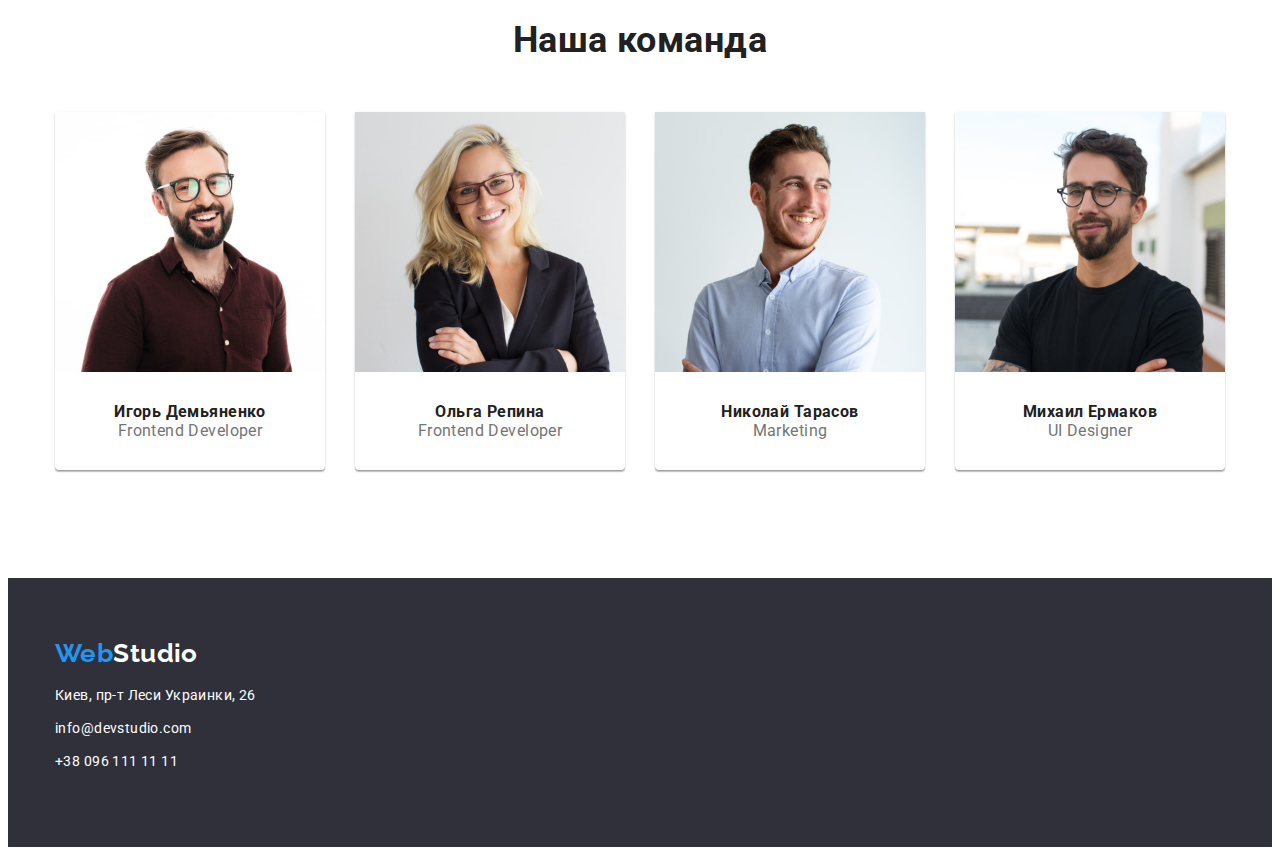
==== commit ec72573a: "почистив" ====
--- a/index.html
+++ b/index.html
@@ -60,7 +60,6 @@
         </ul>
       </div>
     </header>
-
     <main>
       <!--hero-->
 
@@ -114,7 +113,7 @@
           <h2 class="work-title">Чем мы занимаемся</h2>
           <ul class="works">
             <li class="works-item">
-              <img src="./images/box1.jpg" alt="робочий стор" width="370" />
+              <img src="./images/box1.jpg" alt="робочий стол" width="370" />
             </li>
             <li class="works-item">
               <img src="./images/box2.jpg" alt="тест телефона" width="370" />
@@ -132,26 +131,34 @@
           <ul class="team">
             <li class="team-item">
               <img src="./images/photo4.jpg" alt="мужик в очках" width="270" />
-              <h3 class="team-title">Игорь Демьяненко</h3>
-              <p class="team-text" lang="en">Frontend Developer</p>
+              <div class="team-box">
+                <h3 class="team-title">Игорь Демьяненко</h3>
+                <p class="team-text" lang="en">Frontend Developer</p>
+              </div>
             </li>
 
             <li class="team-item">
               <img src="./images/photo1.jpg" alt="блондинка в очках" width="270" />
-              <h3 class="team-title">Ольга Репина</h3>
-              <p class="team-text" lang="en">Frontend Developer</p>
+              <div class="team-box">
+                <h3 class="team-title">Ольга Репина</h3>
+                <p class="team-text" lang="en">Frontend Developer</p>
+              </div>
             </li>
 
             <li class="team-item">
               <img src="./images/photo2.jpg" alt="мужик без очков" width="270" />
-              <h3 class="team-title">Николай Тарасов</h3>
-              <p class="team-text" lang="en">Marketing</p>
+              <div class="team-box">
+                <h3 class="team-title">Николай Тарасов</h3>
+                <p class="team-text" lang="en">Marketing</p>
+              </div>
             </li>
 
             <li class="team-item">
               <img src="./images/photo3.jpg" alt="брюнет в очках" width="270" />
-              <h3 class="team-title">Михаил Ермаков</h3>
-              <p class="team-text" lang="en">UI Designer</p>
+              <div class="team-box">
+                <h3 class="team-title">Михаил Ермаков</h3>
+                <p class="team-text" lang="en">UI Designer</p>
+              </div>
             </li>
           </ul>
         </div>
--- a/css/styles.css
+++ b/css/styles.css
@@ -16,7 +16,6 @@
 h6,
 p {
   margin: 0;
-  margin-bottom: 0;
 }
 
 ul {
@@ -157,7 +156,7 @@
   display: inline-block;
 }
 
-.auth-nav-link:nth-last-child(1) {
+.auth-nav-item:not(:last-child) {
   margin-right: 50px;
 }
 
@@ -247,6 +246,11 @@
   padding-top: 0;
 }
 
+.team-box {
+  padding-top: 30px;
+  padding-bottom: 30px;
+}
+
 .work-title {
   color: var(--title-text-color);
   font-size: 36px;
@@ -269,17 +273,19 @@
   display: flex;
 }
 
+.team-item {
+  box-shadow: var(--card-shadow);
+  border-radius: 0px 0px 4px 4px;
+}
+
 .team-item:not(:last-child) {
   margin-right: 30px;
-  box-shadow: var(--card-shadow);
-  list-style: none;
 }
 
 .team-title {
   color: var(--title-text-color);
   font-size: 16px;
   line-height: 1.19;
-  margin-top: 30px;
   text-align: center;
 }
 
@@ -307,7 +313,6 @@
   text-decoration: none;
   cursor: pointer;
   display: inline-block;
-  margin-bottom: 20px;
 }
 
 .logo-studio {
@@ -318,16 +323,15 @@
   line-height: 1.19;
   text-decoration: none;
   cursor: pointer;
-}
-
-.contacts {
-  padding: 0;
 }
 
 .contact-item {
   color: #ffffff;
   font-style: normal;
   list-style: none;
+}
+
+.contact-item:not(:last-child) {
   margin-bottom: 9px;
 }
 
@@ -336,7 +340,6 @@
   font-style: normal;
   text-decoration: none;
   list-style: none;
-  margin-bottom: 9px;
 }
 
 .contact-item .link:hover,
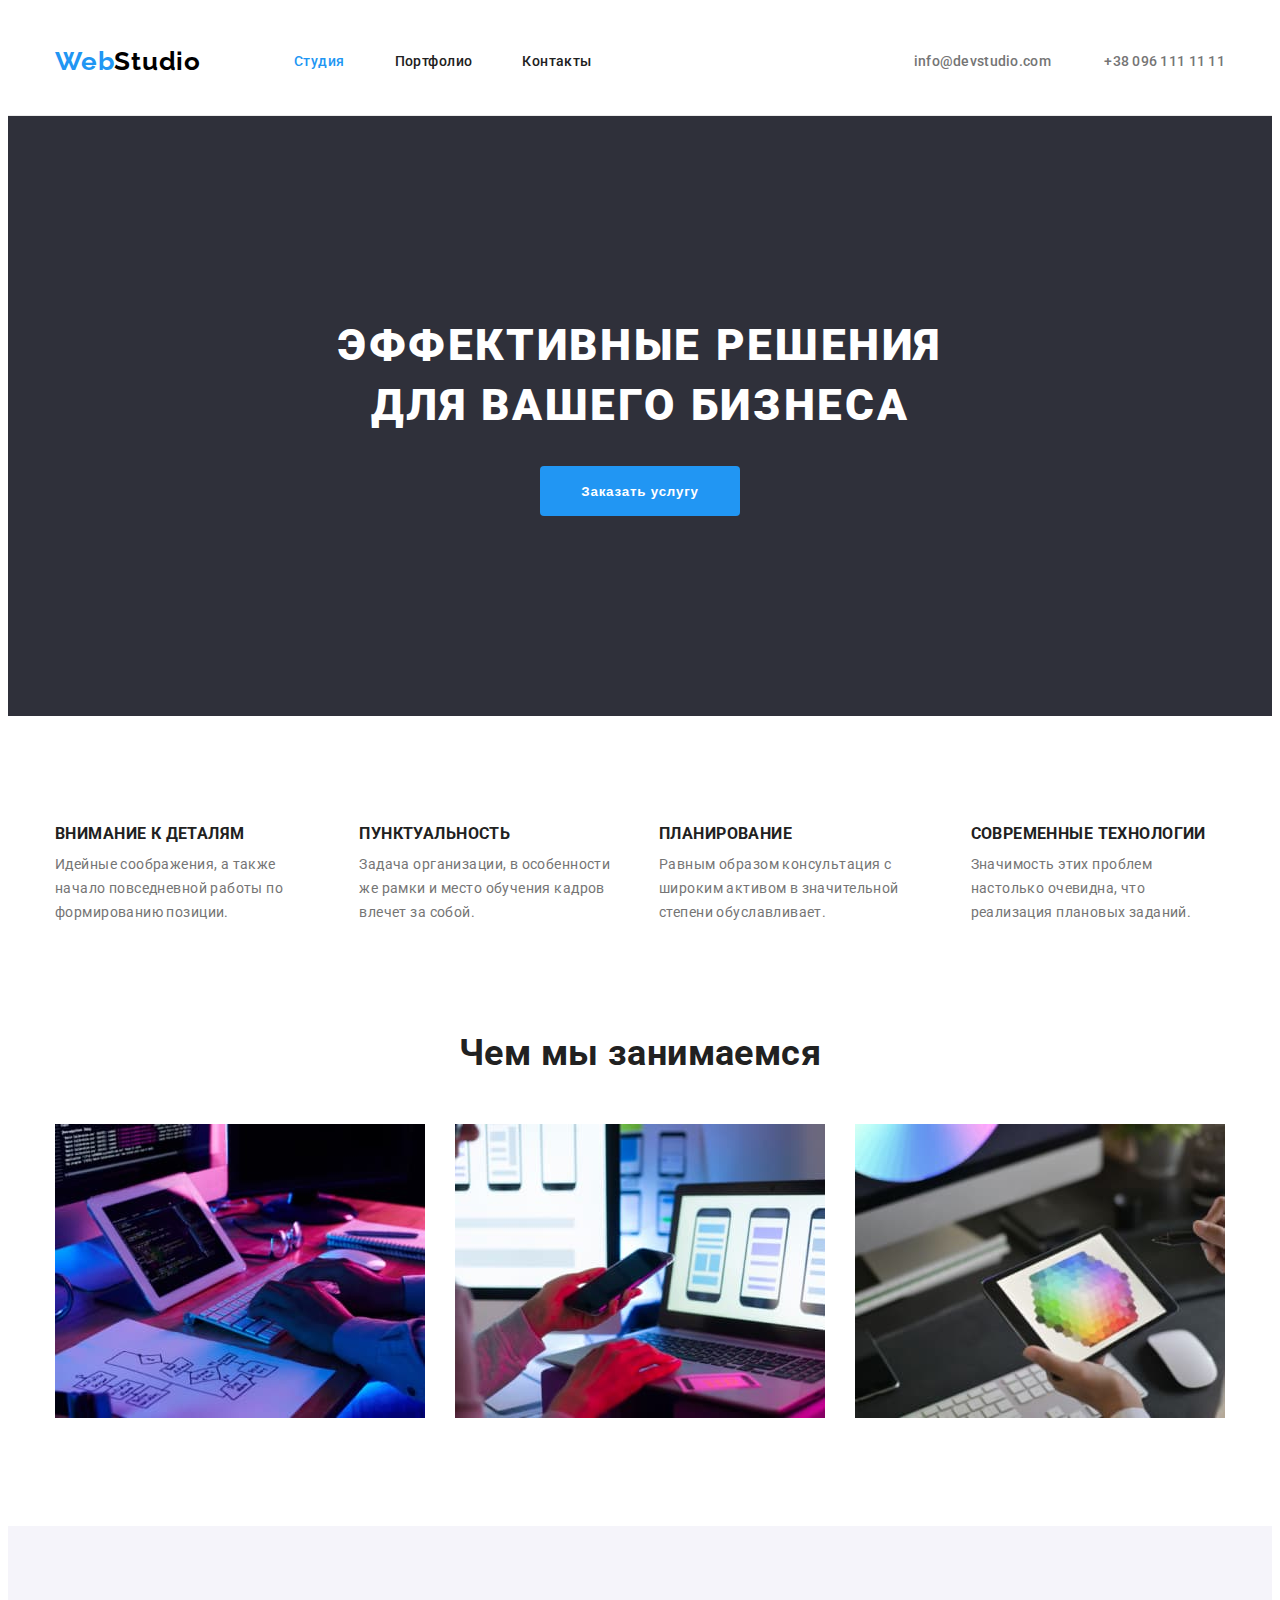
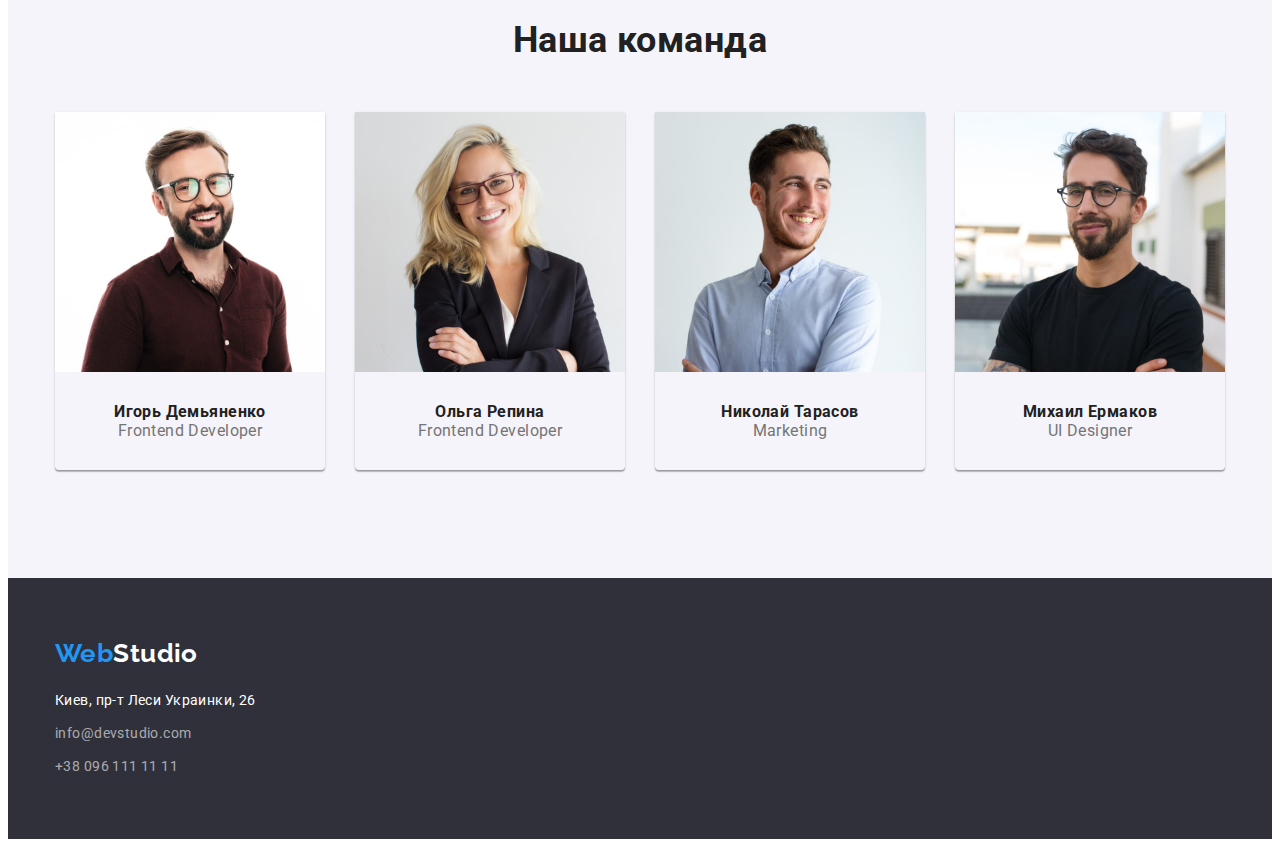
==== commit a02becc9: "наща команда" ====
--- a/index.html
+++ b/index.html
@@ -125,7 +125,7 @@
         </div>
       </section>
 
-      <section class="section">
+      <section class="section floor">
         <div class="container">
           <h2 class="work-title">Наша команда</h2>
           <ul class="team">
--- a/css/styles.css
+++ b/css/styles.css
@@ -237,6 +237,10 @@
 
 /* section2 */
 
+.floor {
+  background-color: var(--bg-color);
+}
+
 .section {
   padding-top: 94px;
   padding-bottom: 94px;
@@ -325,6 +329,13 @@
   cursor: pointer;
 }
 
+.footer .logo-studio {
+  margin-bottom: 20px;
+}
+.contacts {
+  margin: 0;
+}
+
 .contact-item {
   color: #ffffff;
   font-style: normal;
@@ -335,7 +346,7 @@
   margin-bottom: 9px;
 }
 
-.contact-item-link {
+.contact-item .link {
   color: rgba(255, 255, 255, 0.6);
   font-style: normal;
   text-decoration: none;
@@ -352,14 +363,17 @@
 /* filter */
 
 .filter {
-  text-align: center;
-  padding-left: 0;
+  justify-content: center;
+  display: flex;
   margin-bottom: 50px;
 }
 
 .filter-item {
-  display: inline-block;
   list-style-type: none;
+}
+
+.filter-item:not(:last-child) {
+  margin-right: 8px;
 }
 
 .filter-button {
@@ -371,7 +385,6 @@
   line-height: 1.6;
   border-radius: 4px;
   border: none;
-  margin: 0 4px;
   padding: 6px 22px;
 }
 
@@ -388,23 +401,18 @@
 
 .gallery {
   padding: 0;
-  padding-bottom: 94px;
   margin: 0;
   margin-top: -30px;
   margin-left: -30px;
   list-style: none;
   display: flex;
   flex-wrap: wrap;
-  justify-content: space-between;
 }
 
 .gallery-item {
-  list-style: none;
-}
-
-.gallery > .gallery-item {
   margin-top: 30px;
   margin-left: 30px;
+  list-style: none;
 }
 
 .card-content {
@@ -430,5 +438,6 @@
 }
 
 a {
-  text-decoration: none;
-}
+  display: block;
+  text-decoration: none;
+}
